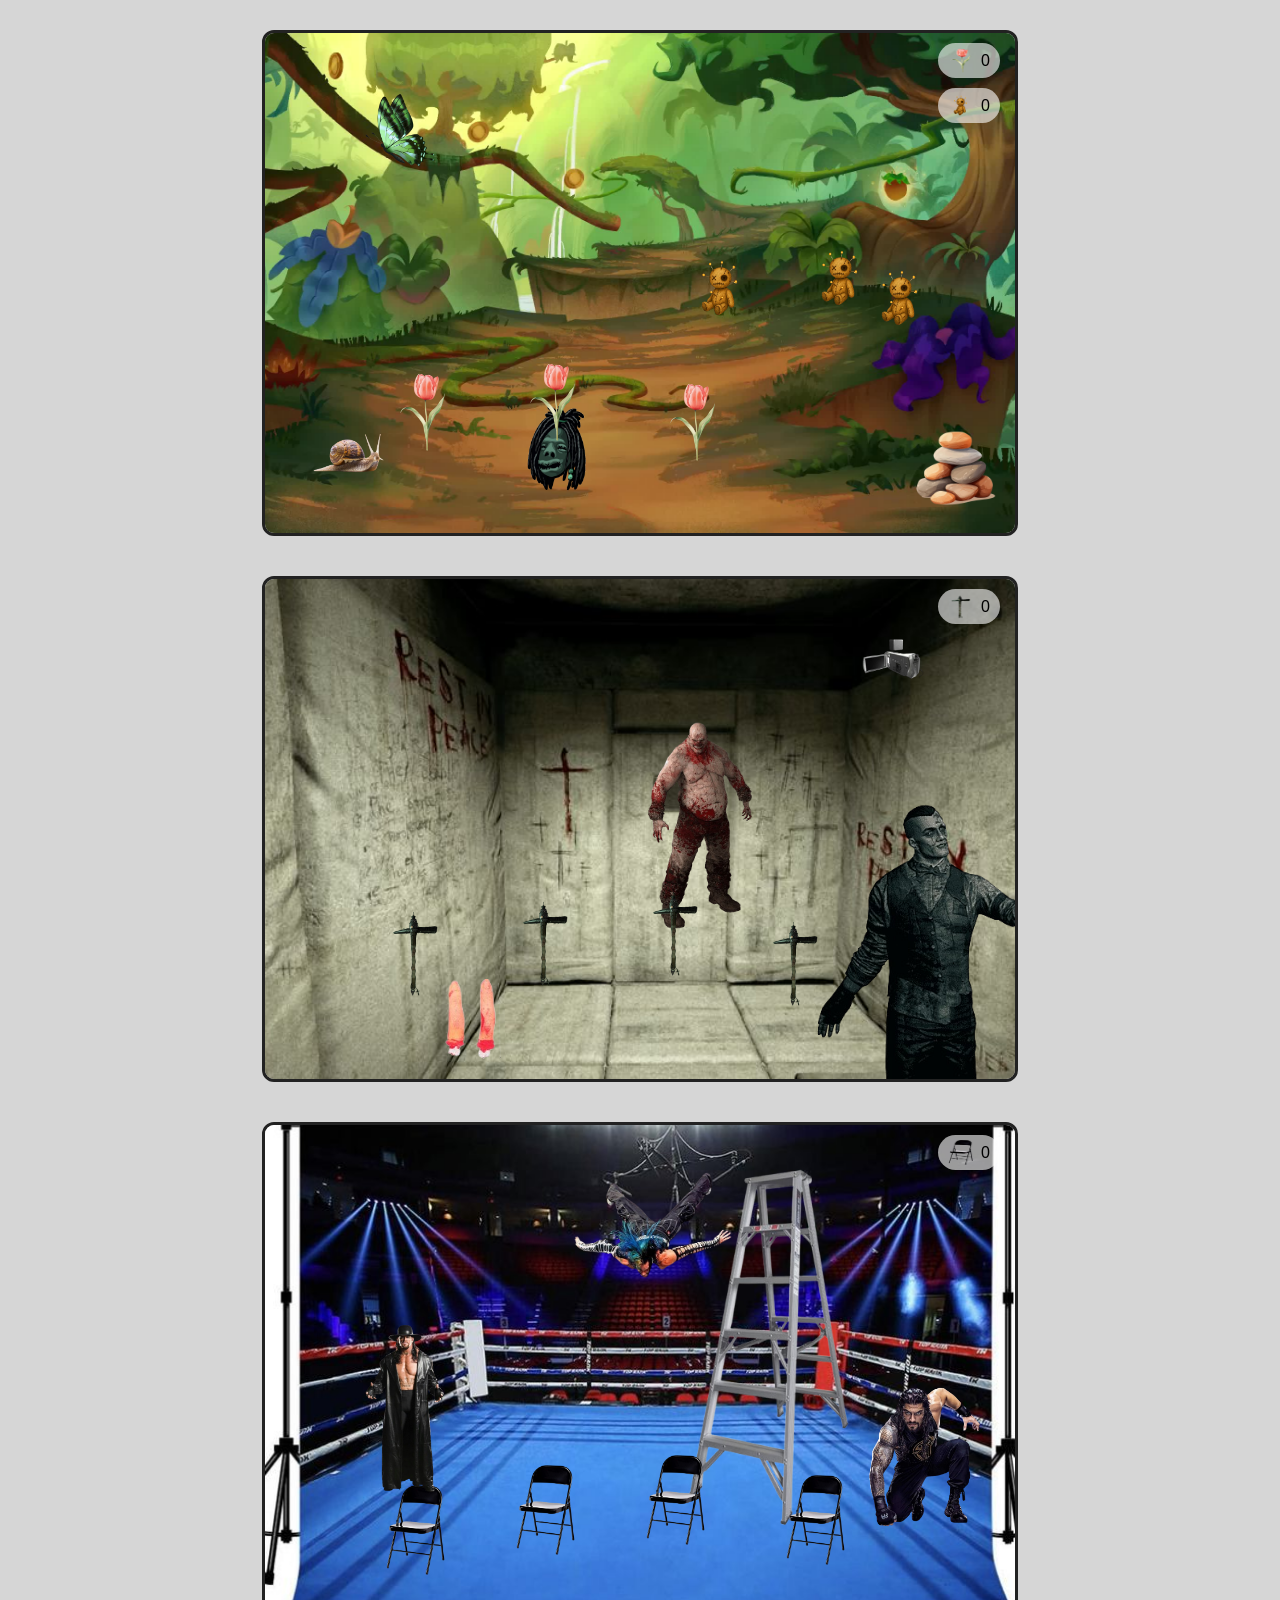
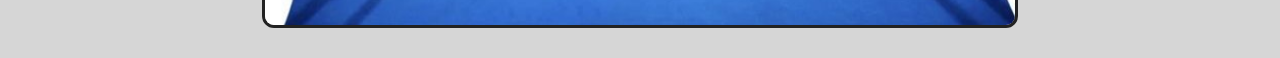
==== 02-escenario-interativo/index (3).html @ a0d1024d "escenarios 1,2,3 finalizados" ====
<!DOCTYPE html>
<html lang="es">
<head>
  <meta charset="UTF-8" />
  <meta name="viewport" content="width=device-width, initial-scale=1.0"/>
  <title>Más allá del bosque</title>
  <link rel="stylesheet" href="style.css" />
</head>
<body>

  
  <div class="escenario escenario1">
    <img src="fondo.jpg" alt="Fondo del bosque" class="fondo">

    <div class="hud">
      <div class="contador flores">
        <img src="flor.png" alt="Flor icono" class="icono">
        <span id="florCount">0</span>
      </div>
      <div class="contador muñecos">
        <img src="muñeco.png" alt="Muñeco icono" class="icono">
        <span id="muñecoCount">0</span>
      </div>
    </div>

    
    <img src="mariposa.png" alt="Mariposa animada" class="mariposa animable">
    <img src="cabeza.png" alt="Cabeza animada" class="cabeza animable">

   
    <img src="flor.png" alt="Flor del bosque 1" class="objeto flor flor1">
    <img src="flor.png" alt="Flor del bosque 2" class="objeto flor flor2">
    <img src="flor.png" alt="Flor del bosque 3" class="objeto flor flor3">

    <img src="muñeco.png" alt="Muñeco del bosque 1" class="objeto muñeco muneco1">
    <img src="muñeco.png" alt="Muñeco del bosque 2" class="objeto muñeco muneco2">
    <img src="muñeco.png" alt="Muñeco del bosque 3" class="objeto muñeco muneco3">

    <img src="caracol.png" alt="Caracol del bosque" class="objeto caracol">
    <img src="piedras.png" alt="Piedras del bosque" class="objeto piedras">
  </div>

  <div class="escenario escenario2">
    <img src="Prison block.jpeg" alt="Fondo del psiquiátrico" class="fondo">

    <div class="hud">
      <div class="contador armas">
        <img src="arma.png" alt="Arma icono" class="icono">
        <span id="armaCount">0</span>
      </div>
    </div>

  
    <img src="camara.png" alt="Cámara animada" class="camara animable">
    <img src="personaje2.png" alt="Personaje animado" class="personaje2 animable">

   
    <img src="arma.png" alt="Arma 1" class="objeto arma arma1">
    <img src="arma.png" alt="Arma 2" class="objeto arma arma2">
    <img src="arma.png" alt="Arma 3" class="objeto arma arma3">
    <img src="arma.png" alt="Arma 4" class="objeto arma arma4">

    <img src="personaje1.png" alt="Personaje del psiquiátrico" class="objeto personaje1">
    <img src="dedos.png" alt="Dedos del psiquiátrico" class="objeto dedos">
  </div>

  <div class="escenario escenario3">
    <img src="ring.png" alt="Fondo del ring" class="fondo">

    <div class="hud">
      <div class="contador sillas">
        <img src="silla.png" alt="Silla icono" class="icono">
        <span id="sillaCount">0</span>
      </div>
    </div>

  
    <img src="luchador 3.png" alt="Luchador animado" class="luchador3 animable">
    <img src="escalera.png" alt="Escalera animada" class="escalera animable">

   
    <img src="silla.png" alt="Silla 1" class="objeto silla silla1">
    <img src="silla.png" alt="Silla 2" class="objeto silla silla2">
    <img src="silla.png" alt="Silla 3" class="objeto silla silla3">
    <img src="silla.png" alt="Silla 4" class="objeto silla silla4">

    <img src="luchador 1.png" alt="Luchador 1" class="objeto luchador luchador1">
    <img src="luchador 2.png" alt="Luchador 2" class="objeto luchador luchador2">
  </div>

  <script src="app.js"></script>
</body>
</html>
---- 02-escenario-interativo/style.css ----
body {
  margin: 0;
  background-color: #d6d6d6;
  display: flex;
  flex-direction: column;
  align-items: center;
  gap: 40px;
  padding: 30px 0;
  font-family: Arial, sans-serif;
}


.escenario {
  position: relative;
  width: 750px;
  height: 500px;
  border: 3px solid #222;
  border-radius: 12px;
  overflow: hidden;
}

.fondo {
  position: absolute;
  width: 100%;
  height: 100%;
  object-fit: cover;
}


.hud {
  position: absolute;
  top: 10px;
  right: 15px;
  display: flex;
  flex-direction: column;
  gap: 10px;
  z-index: 10;
}
.contador {
  display: flex;
  align-items: center;
  background: rgba(255,255,255,0.6);
  border-radius: 20px;
  padding: 5px 10px;
}
.icono { width: 25px; height: 25px; margin-right: 8px; }


.objeto {
  position: absolute;
  cursor: pointer;
  transition: transform 0.2s ease, opacity 0.3s ease;
  user-select: none;
  z-index: 5;
}
.objeto:hover { transform: scale(1.12); }


.animable {
  position: absolute;
  z-index: 4;
  pointer-events: none;
}

/* === ESCENARIO 1: BOSQUE === */
.escenario1 .flor { width: 55px; }
.flor1 { bottom: 80px; left: 130px; }
.flor2 { bottom: 90px; left: 260px; }
.flor3 { bottom: 70px; left: 400px; }

.muñeco { width: 70px; }
.muneco1 { top: 220px; left: 420px; }
.muneco2 { top: 210px; left: 540px; }
.muneco3 { top: 230px; left: 600px; }

.caracol { width: 90px; bottom: 50px; left: 40px; }
.piedras { width: 100px; bottom: 15px; right: 10px; }

.mariposa {
  width: 70px;
  top: 60px;
  left: 100px;
  animation: volar 4s infinite ease-in-out alternate;
}
@keyframes volar {
  0% { transform: translateY(0) rotate(0deg); }
  100% { transform: translateY(-25px) rotate(10deg); }
}

.cabeza {
  width: 90px;
  bottom: 40px;
  right: 410px;
  animation: caminar 3s infinite alternate;
}
@keyframes caminar {
  0% { transform: translateX(0); }
  100% { transform: translateX(70px); }
}

/* === ESCENARIO 2: PSIQUIÁTRICO === */
.escenario2 .arma { width: 60px; }
.arma1 { bottom: 80px; left: 120px; }
.arma2 { bottom: 90px; left: 250px; }
.arma3 { bottom: 100px; left: 380px; }
.arma4 { bottom: 70px; left: 500px; }

.personaje1 { width: 280px; top: 220px; left: 540px; }
.dedos { width: 120px; top: 400px; left: 150px; }

.camara {
  width: 80px;
  top: 40px;
  right: 80px;
  animation: girar 2s infinite linear;
}
@keyframes girar {
  0% { transform: rotate(0deg); }
  100% { transform: rotate(360deg); }
}

.personaje2 {
  width: 130px;
  bottom: 150px;
  right: 250px;
  animation: flotar 4s infinite ease-in-out alternate;
}
@keyframes flotar {
  0% { transform: translateY(0); }
  100% { transform: translateY(-25px); }
}


.escenario3 .silla { width: 60px; }
.silla1 { bottom: 50px; left: 120px; }
.silla2 { bottom: 70px; left: 250px; }
.silla3 { bottom: 80px; left: 380px; }
.silla4 { bottom: 60px; left: 520px; }

.luchador1 { width: 119px; top: 200px; left: 80px; }
.luchador2 { width: 120px; top: 260px; left: 600px; }

.luchador3 {
  width: 220px;
  bottom: 300px;
  left: 300px;
  animation: saltar 2.5s infinite ease-in-out;
}
@keyframes saltar {
  0% { transform: translateY(0); }
  50% { transform: translateY(-30px); }
  100% { transform: translateY(0); }
}

.escalera {
  width: 400px;
  right: 40px;
  bottom: 90px;
  animation: mover 2s infinite alternate;
}
@keyframes mover {
  0% { transform: rotate(0deg); }
  100% { transform: rotate(10deg); }
}
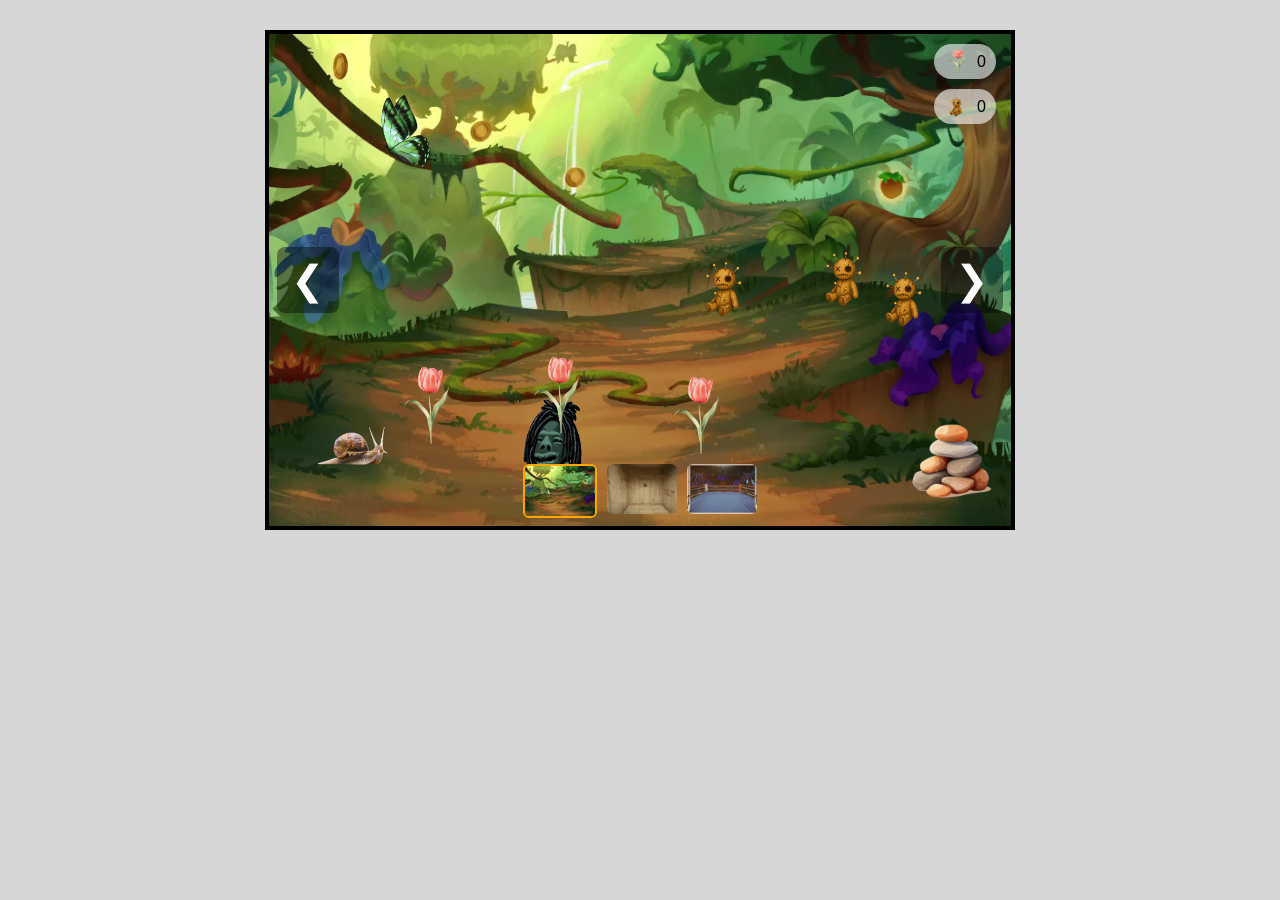
==== commit 21ca30eb: "galerías terminadas" ====
--- a/02-escenario-interativo/index (3).html
+++ b/02-escenario-interativo/index (3).html
@@ -2,92 +2,112 @@
 <html lang="es">
 <head>
   <meta charset="UTF-8" />
-  <meta name="viewport" content="width=device-width, initial-scale=1.0"/>
+  <meta name="viewport" content="width=device-width, initial-scale=1.0" />
   <title>Más allá del bosque</title>
   <link rel="stylesheet" href="style.css" />
 </head>
 <body>
 
-  
-  <div class="escenario escenario1">
-    <img src="fondo.jpg" alt="Fondo del bosque" class="fondo">
+<div class="contenedor-escenarios">
+  <button class="flecha anterior">&#10094;</button>
 
-    <div class="hud">
-      <div class="contador flores">
-        <img src="flor.png" alt="Flor icono" class="icono">
-        <span id="florCount">0</span>
-      </div>
-      <div class="contador muñecos">
-        <img src="muñeco.png" alt="Muñeco icono" class="icono">
-        <span id="muñecoCount">0</span>
-      </div>
+  <div class="galeria">
+
+    <!-- MINIATURAS -->
+    <div class="miniaturas">
+      <img src="fondo.jpg" class="miniatura" data-index="0">
+      <img src="Prison block.jpeg" class="miniatura" data-index="1">
+      <img src="ring.png" class="miniatura" data-index="2">
     </div>
 
-    
-    <img src="mariposa.png" alt="Mariposa animada" class="mariposa animable">
-    <img src="cabeza.png" alt="Cabeza animada" class="cabeza animable">
+    <!-- ESCENARIO 1 -->
+    <div class="escenario escenario1 activo">
+      <img src="fondo.jpg" alt="Fondo del bosque" class="fondo">
+      
+      <div class="hud">
+        <div class="contador flores">
+          <img src="flor.png" alt="Flor icono" class="icono">
+          <span id="florCount">0</span>
+        </div>
+        <div class="contador muñecos">
+          <img src="muñeco.png" alt="Muñeco icono" class="icono">
+          <span id="muñecoCount">0</span>
+        </div>
+      </div>
 
-   
-    <img src="flor.png" alt="Flor del bosque 1" class="objeto flor flor1">
-    <img src="flor.png" alt="Flor del bosque 2" class="objeto flor flor2">
-    <img src="flor.png" alt="Flor del bosque 3" class="objeto flor flor3">
+      <!-- Animaciones -->
+      <img src="mariposa.png" alt="Mariposa animada" class="mariposa animable">
+      <img src="cabeza.png" alt="Cabeza animada" class="cabeza animable">
 
-    <img src="muñeco.png" alt="Muñeco del bosque 1" class="objeto muñeco muneco1">
-    <img src="muñeco.png" alt="Muñeco del bosque 2" class="objeto muñeco muneco2">
-    <img src="muñeco.png" alt="Muñeco del bosque 3" class="objeto muñeco muneco3">
+      <!-- Clickeables -->
+      <img src="flor.png" alt="Flor 1" class="objeto flor flor1">
+      <img src="flor.png" alt="Flor 2" class="objeto flor flor2">
+      <img src="flor.png" alt="Flor 3" class="objeto flor flor3">
+      
+      <img src="muñeco.png" alt="Muñeco 1" class="objeto muñeco muneco1">
+      <img src="muñeco.png" alt="Muñeco 2" class="objeto muñeco muneco2">
+      <img src="muñeco.png" alt="Muñeco 3" class="objeto muñeco muneco3">
 
-    <img src="caracol.png" alt="Caracol del bosque" class="objeto caracol">
-    <img src="piedras.png" alt="Piedras del bosque" class="objeto piedras">
+      <img src="caracol.png" alt="Caracol" class="objeto caracol">
+      <img src="piedras.png" alt="Piedras" class="objeto piedras">
+    </div>
+
+    <!-- ESCENARIO 2 -->
+    <div class="escenario escenario2">
+      <img src="Prison block.jpeg" alt="Fondo del psiquiátrico" class="fondo">
+
+      <div class="hud">
+        <div class="contador armas">
+          <img src="arma.png" alt="Arma icono" class="icono">
+          <span id="armaCount">0</span>
+        </div>
+      </div>
+
+     
+      <img src="camara.png" alt="Cámara animada" class="camara animable">
+      <img src="personaje2.png" alt="Personaje animado" class="personaje2 animable">
+
+      
+      <img src="arma.png" alt="Arma 1" class="objeto arma arma1">
+      <img src="arma.png" alt="Arma 2" class="objeto arma arma2">
+      <img src="arma.png" alt="Arma 3" class="objeto arma arma3">
+      <img src="arma.png" alt="Arma 4" class="objeto arma arma4">
+
+      <img src="personaje1.png" alt="Personaje" class="objeto personaje1">
+      <img src="dedos.png" alt="Dedos" class="objeto dedos">
+    </div>
+
+    <!-- ESCENARIO 3 -->
+    <div class="escenario escenario3">
+      <img src="ring.png" alt="Fondo del ring" class="fondo">
+
+      <div class="hud">
+        <div class="contador sillas">
+          <img src="silla.png" alt="Silla icono" class="icono">
+          <span id="sillaCount">0</span>
+        </div>
+      </div>
+
+     
+      <img src="luchador 3.png" alt="Luchador animado" class="luchador3 animable">
+      <img src="escalera.png" alt="Escalera animada" class="escalera animable">
+
+     
+      <img src="silla.png" alt="Silla 1" class="objeto silla silla1">
+      <img src="silla.png" alt="Silla 2" class="objeto silla silla2">
+      <img src="silla.png" alt="Silla 3" class="objeto silla silla3">
+      <img src="silla.png" alt="Silla 4" class="objeto silla silla4">
+
+      <img src="luchador 1.png" alt="Luchador 1" class="objeto luchador luchador1">
+      <img src="luchador 2.png" alt="Luchador 2" class="objeto luchador luchador2">
+    </div>
+
   </div>
 
-  <div class="escenario escenario2">
-    <img src="Prison block.jpeg" alt="Fondo del psiquiátrico" class="fondo">
+  <button class="flecha siguiente">&#10095;</button>
 
-    <div class="hud">
-      <div class="contador armas">
-        <img src="arma.png" alt="Arma icono" class="icono">
-        <span id="armaCount">0</span>
-      </div>
-    </div>
+</div>
 
-  
-    <img src="camara.png" alt="Cámara animada" class="camara animable">
-    <img src="personaje2.png" alt="Personaje animado" class="personaje2 animable">
-
-   
-    <img src="arma.png" alt="Arma 1" class="objeto arma arma1">
-    <img src="arma.png" alt="Arma 2" class="objeto arma arma2">
-    <img src="arma.png" alt="Arma 3" class="objeto arma arma3">
-    <img src="arma.png" alt="Arma 4" class="objeto arma arma4">
-
-    <img src="personaje1.png" alt="Personaje del psiquiátrico" class="objeto personaje1">
-    <img src="dedos.png" alt="Dedos del psiquiátrico" class="objeto dedos">
-  </div>
-
-  <div class="escenario escenario3">
-    <img src="ring.png" alt="Fondo del ring" class="fondo">
-
-    <div class="hud">
-      <div class="contador sillas">
-        <img src="silla.png" alt="Silla icono" class="icono">
-        <span id="sillaCount">0</span>
-      </div>
-    </div>
-
-  
-    <img src="luchador 3.png" alt="Luchador animado" class="luchador3 animable">
-    <img src="escalera.png" alt="Escalera animada" class="escalera animable">
-
-   
-    <img src="silla.png" alt="Silla 1" class="objeto silla silla1">
-    <img src="silla.png" alt="Silla 2" class="objeto silla silla2">
-    <img src="silla.png" alt="Silla 3" class="objeto silla silla3">
-    <img src="silla.png" alt="Silla 4" class="objeto silla silla4">
-
-    <img src="luchador 1.png" alt="Luchador 1" class="objeto luchador luchador1">
-    <img src="luchador 2.png" alt="Luchador 2" class="objeto luchador luchador2">
-  </div>
-
-  <script src="app.js"></script>
+<script src="app.js"></script>
 </body>
 </html>
--- a/02-escenario-interativo/style.css
+++ b/02-escenario-interativo/style.css
@@ -9,15 +9,6 @@
   font-family: Arial, sans-serif;
 }
 
-
-.escenario {
-  position: relative;
-  width: 750px;
-  height: 500px;
-  border: 3px solid #222;
-  border-radius: 12px;
-  overflow: hidden;
-}
 
 .fondo {
   position: absolute;
@@ -162,3 +153,83 @@
   0% { transform: rotate(0deg); }
   100% { transform: rotate(10deg); }
 }
+
+/* === GALERÍA === */
+.contenedor-escenarios {
+  position: relative;
+  width: 750px;
+  height: 500px;
+  overflow: hidden; 
+  border: 4px solid #000; 
+  box-sizing: border-box;
+}
+
+.galeria {
+  width: 100%;
+  height: 100%;
+  position: relative;
+  overflow: hidden;
+}
+
+/* ESCENARIOS */
+.escenario {
+  position: absolute;
+  top: 0;
+  left: 0;
+  width: 100%;
+  height: 100%;
+  display: none;
+  box-sizing: border-box;
+}
+
+.escenario.activo {
+  display: block;
+}
+.flecha {
+  position: absolute;
+  top: 50%;
+  transform: translateY(-50%);
+  font-size: 40px;
+  background-color: rgba(0,0,0,0.4);
+  color: white;
+  border: none;
+  padding: 10px 14px;
+  cursor: pointer;
+  border-radius: 8px;
+  z-index: 300; /* por encima de todo */
+  transition: background 0.2s;
+}
+
+.flecha.anterior { left: 8px; }
+.flecha.siguiente { right: 8px; }
+
+
+.titulo {
+  text-align: center;
+  margin-bottom: 10px;
+  font-size: 28px;
+  color: #222;
+}
+
+/* MINIATURAS */
+.miniaturas {
+  position: absolute;
+  bottom: 8px;
+  width: calc(100% - 20px);
+  display: flex;
+  justify-content: center;
+  gap: 10px;
+  padding: 0 10px;
+  z-index: 200;
+  pointer-events: none; 
+}
+.miniaturas .miniatura {
+  pointer-events: auto;
+  width: 70px;
+  height: 50px;
+  object-fit: cover;
+  cursor: pointer;
+  opacity: 0.6;
+  border-radius: 6px;
+}
+.miniatura.activaMini { border: 2px solid rgb(255,166,0); opacity: 1; }
